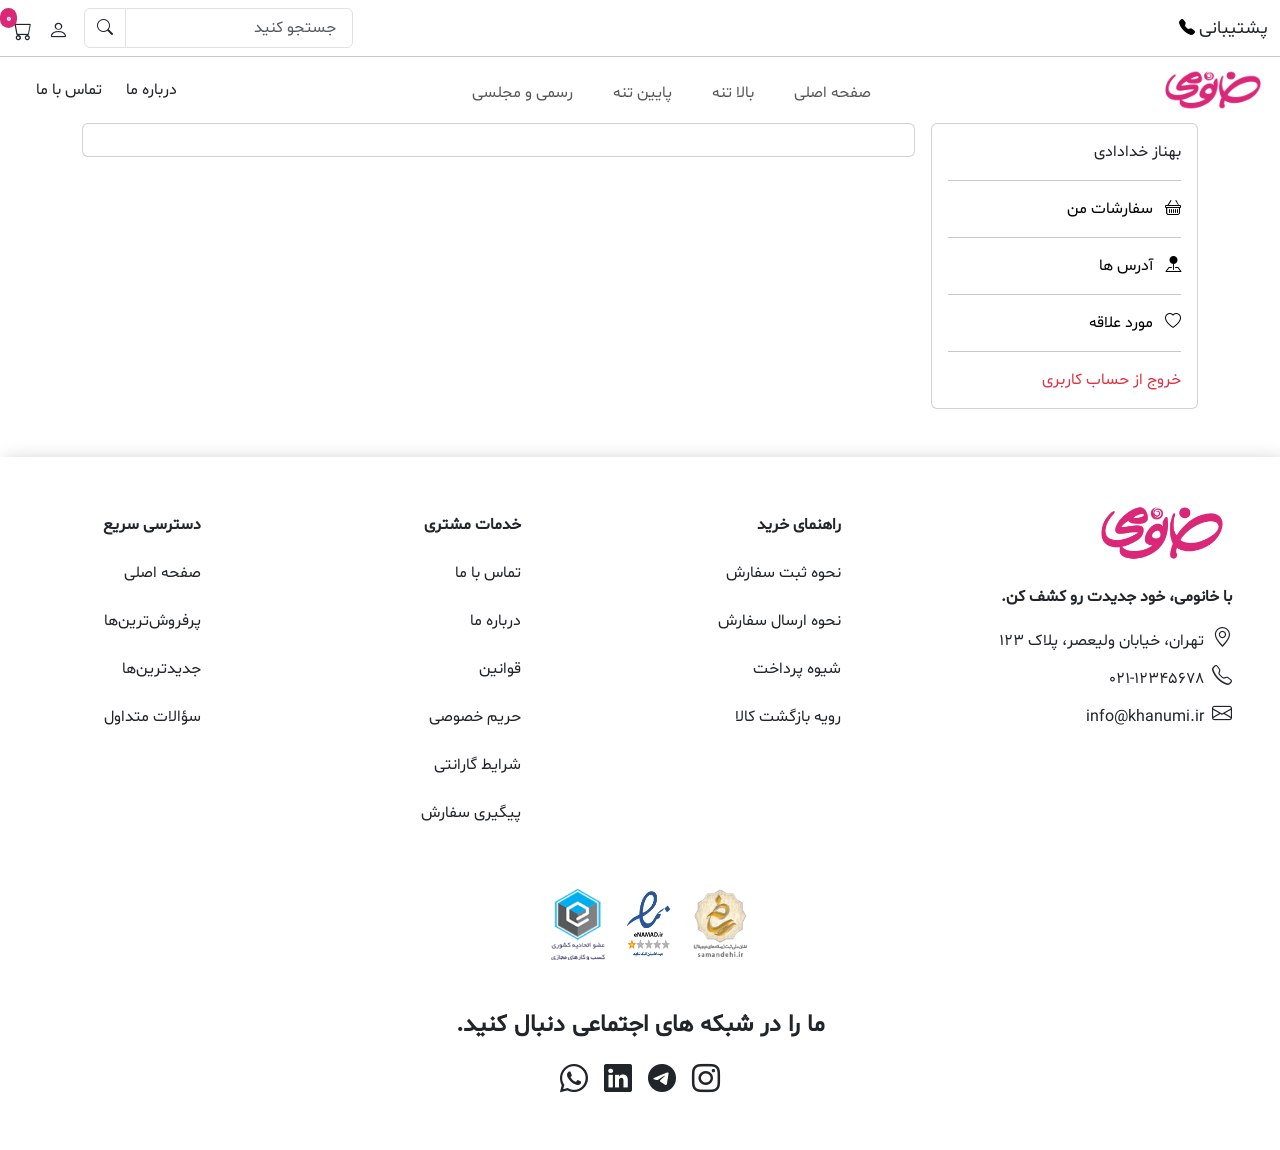
==== addresses.html @ 06909b6a "change" ====
<!DOCTYPE html>
<html lang="en">
<head>
    <meta charset="UTF-8">
    <meta name="viewport" content="width=device-width, initial-scale=1.0">
    <title>آدرس ها</title>
     <link rel="stylesheet" href="css/bootstrap.rtl.min.css">
    <link rel="stylesheet" href="font_reset_page.css">
    <link rel="stylesheet" href="https://cdnjs.cloudflare.com/ajax/libs/font-awesome/4.7.0/css/font-awesome.css">

    <link rel="stylesheet" href="icons/bootstrap-icons-1.11.3/font/bootstrap-icons.css">
</head>
<body>
    




    <nav class="navbar bg-white sticky-top">

        <!-- ....................نو بالا ...............-->
        <div id="top_nav"
            class=" d-flex justify-content-between align-items-center container-fluid  pb-2 d-none d-lg-flex">
            <div class=" align-items-center gap-2 ">
                <span id="consult">پشتیبانی</span>
                <a href="tel:555-555-5555" id="consult_icon" class="navbar-brand">
                    <i class="bi bi-telephone-fill"></i>
                </a>
            </div>

            <div class="d-flex align-items-center ">

                <div class="input-group me-3">
                    <input type="text" class="form-control" placeholder=" جستجو کنید">
                    <span class="input-group-text bg-white pt-2">
                        <i class="bi bi-search "></i>
                    </span>

                </div>



                <a href="signup_page.html" class="nav-link me-3 mt-2 basket_prof_icon "><i
                        class="bi bi-person fs-5"></i></a>

                <a href="shop_basket_page.html" class="nav-link mt-2 basket_prof_icon"><i
                        class="bi bi-cart fs-5"></i></a>
                <span id="count_delivery" class="badge position-absolute rounded-5 ">0</span>
            </div>
        </div>
        <hr class="w-100 m-0 d-none d-lg-block">

        <!-- ...........نو پایین........... -->
        <div id="bottom_nav" class=" d-flex navbar-expand-lg bg-white position-relative container-fluid pt-2 ">

            <!-- ..........لوگو............. -->
            <a id="logo_box" href="index.html" class="navbar-brand  d-lg-none">
                <img id="logo" src="pics/logo.png" alt="لوگو">
            </a>

            <a id="logo_box_desktop" href="index.html" class="navbar-brand d-none d-lg-flex ">
                <img id="logo" src="pics/logo.png" alt="لوگو">
            </a>


            <i class="bi bi-search fs-3 d-lg-none "></i>

            <!-- ........منوی همبرگری که فقط آف کانواس رو باز میکنه........ -->
            <button class="navbar-toggler position-absolute me-2" data-bs-toggle="offcanvas"
                data-bs-target="#mobile_offcanvas">
                <span class="navbar-toggler-icon"></span>
            </button>

            <!-- ...........منوی دسکتاپ........ -->
            <ul class="d-none d-lg-flex navbar-nav m-auto mt-2">
                <li class="nav-item me-4"><a class="nav-link" href="index.html">صفحه اصلی</a></li>

                <li id="upper_body_list" class="nav-item  me-4 ">
                    <span class="nav-link ">
                        بالا تنه </span>

                    <ul class="list-unstyled" id="upper_body_card">


                        <li class="mt-3"><a class="text-decoration-none text-dark" href="#"><img class="icons me-2"
                                    src="pics/blouse.png" alt="آیکون شومیز">شومیز</a></li>



                        <li class="mt-3"><a class="text-decoration-none text-dark" href="#"><img class="icons me-2"
                                    src="pics/suit-2.png" alt="آیکون کت">کت</a></li>



                        <li class="mt-3"><a class="text-decoration-none text-dark" href="#"><img class="icons me-2"
                                    src="pics/shaket-shirt.png" alt="آیکون شکت">شکت</a></li>


                        <li class="mt-3"><a class="text-decoration-none text-dark" href="#"><img class="icons me-2"
                                    src="pics/sweater-2.png" alt="آیکون پلیور">پلیور</a></li>


                        <li class="mt-3"><a class="text-decoration-none text-dark" href="#"><img class="icons me-2"
                                    src="pics/sweatshirt.png" alt="آیکون دورس">دورس</a></li>


                        <li class="mt-3"><a class="text-decoration-none text-dark" href="#"><img class="icons me-2"
                                    src="pics/classic.png" alt="آیکون ژیله">ژیله</a></li>


                        <li class="mt-3"><a class="text-decoration-none text-dark" href="#"><img class="icons me-2"
                                    src="pics/hoodie.png" alt="آیکون هودی">هودی</a></li>

                    </ul>



                </li>
                <li id="lower_body_list" class="nav-item  me-4 ">
                    <span class="nav-link courses">
                        پایین تنه </span>



                    <ul class="list-unstyled" id="lower_body_card">


                        <li class="mt-3"><a class="text-decoration-none text-dark" href="#"><img class="icons me-2"
                                    src="pics/skirt.png" alt="آیکون دامن">دامن</a></li>



                        <li class="mt-3"><a class="text-decoration-none text-dark" href="#"><img class="icons me-2"
                                    src="pics/woman-pants.png" alt="آیکون شلوار پارچه ای">شلوار پارچه ای</a></li>



                        <li class="mt-3"><a class="text-decoration-none text-dark" href="#"><img class="icons me-2"
                                    src="pics/jeans.png" alt="آیکون شلوار جین ">شلوار جین</a></li>


                    </ul>



                </li>

                <li id="
Official_parliamentary" class="nav-item  me-4 ">
                    <a class="text-decoration-none text-dark" href="#">
                        <span class="nav-link">
                            رسمی و مجلسی </span>
                    </a>

                </li>

            </ul>
            <a href="#" class="nav-item nav-link me-4 d-none d-lg-block">درباره ما</a>
            <a href="#" class="nav-item nav-link me-4 d-none d-lg-block">تماس با ما</a>



        </div>

    </nav>

    <!-- =================  منوی تبلت و موبایل =========-->

    <nav id="tablet_mobile_nav" class="d-lg-none navbar navbar-light   fixed-bottom d-flex justify-content-around ">
        <a class="nav-link text-center" href="index.html">
            <i class="bi bi-house fs-5"></i><br>صفحه اصلی
        </a>
        <a class="nav-link text-center" href="signup_page.html">
            <i class="bi bi-person fs-5"></i><br>پروفایل
        </a>
        <a class="nav-link text-center position-relative" href="shop_basket_page.html">
            <i class="bi bi-cart fs-5 "></i><br>سبد خرید
            <span id="count_delivery2" class="badge position-absolute rounded-5 "> 0</span>
        </a>

        <a class="nav-link text-center" href="tel:555-555-5555">
            <i class="bi bi-telephone-fill fs-5"></i><br>پشتیبانی
        </a>
    </nav>
    <!-- =========آف کانواس موبایل و تبلت=========== -->
    <div class="offcanvas offcanvas-start" id="mobile_offcanvas">
        <div class="offcanvas-header">
            <h5 class="offcanvas-title"><img class="w-25 mt-2 " src="pics/logo.png" alt="لوگوی سایت"></h5>
            <button type="button" class="btn-close" data-bs-dismiss="offcanvas"></button>
        </div>

        <div class="offcanvas-body">
            <div class="input-group  mb-3">
                <input type="text" class="form-control" placeholder=" جستجو کنید">
                <span class="input-group-text bg-white pt-2">
                    <i class="bi bi-search "></i>
                </span>

            </div>
            <!-- آکاردیون -->
            <ul class="navbar-nav accordion" id="mobileAccordion">

                <!--بالا تنه-->
                <li class="nav-item accordion-item border-0 ">
                    <h2 class="accordion-header">
                        <button class="accordion-button collapsed nav-link " type="button" data-bs-toggle="collapse"
                            data-bs-target="#acc_upperbody">
                            بالاتنه
                        </button>
                    </h2>


                    <ul id="acc_upperbody" class="list-unstyled ps-4 accordion-collapse collapse"
                        data-bs-parent="#mobileAccordion">

                        <li class="mt-3"><a class="text-decoration-none text-dark" href="#"><img class="icons me-2"
                                    src="pics/blouse.png" alt="آیکون شومیز">شومیز</a></li>



                        <li class="mt-3"><a class="text-decoration-none text-dark" href="#"><img class="icons me-2"
                                    src="pics/suit-2.png" alt="آیکون کت">کت</a></li>



                        <li class="mt-3"><a class="text-decoration-none text-dark" href="#"><img class="icons me-2"
                                    src="pics/shaket-shirt.png" alt="آیکون شکت">شکت</a></li>


                        <li class="mt-3"><a class="text-decoration-none text-dark" href="#"><img class="icons me-2"
                                    src="pics/sweater-2.png" alt="آیکون پلیور">پلیور</a></li>


                        <li class="mt-3"><a class="text-decoration-none text-dark" href="#"><img class="icons me-2"
                                    src="pics/sweatshirt.png" alt="آیکون دورس">دورس</a></li>


                        <li class="mt-3"><a class="text-decoration-none text-dark" href="#"><img class="icons me-2"
                                    src="pics/classic.png" alt="آیکون ژیله">ژیله</a></li>


                        <li class="mt-3 mb-2"><a class="text-decoration-none text-dark" href="#"><img class="icons me-2"
                                    src="pics/hoodie.png" alt="آیکون هودی">هودی</a></li>


                    </ul>

                </li>

                <!-- پایین تنه -->
                <li class="nav-item accordion-item border-0">
                    <h2 class="accordion-header">
                        <button class="accordion-button collapsed nav-link " type="button" data-bs-toggle="collapse"
                            data-bs-target="#acc_lowerbody">

                            پایین تنه
                        </button>
                    </h2>


                    <ul id="acc_lowerbody" class="list-unstyled ps-4 accordion-collapse collapse"
                        data-bs-parent="#mobileAccordion">

                        <li class="mt-3"><a class="text-decoration-none text-dark" href="#"><img class="icons me-2"
                                    src="pics/skirt.png" alt="آیکون دامن">دامن</a></li>



                        <li class="mt-3"><a class="text-decoration-none text-dark" href="#"><img class="icons me-2"
                                    src="pics/woman-pants.png" alt="آیکون شلوار پارچه ای">شلوار پارچه ای</a></li>



                        <li class="mt-3"><a class="text-decoration-none text-dark" href="#"><img class="icons me-2"
                                    src="pics/jeans.png" alt="آیکون شلوار جین ">شلوار جین</a></li>
                    </ul>

                </li>

                <!-- رسمی و مجلسی -->
                <li id="
Official_parliamentary" class="nav-item  me-4  ms-3 mt-3">
                    <a class="text-decoration-none text-dark" href="#">
                        <span class="nav-link">
                            رسمی و مجلسی </span>
                    </a>

                </li>
                <li class="nav-item  ms-3 mt-3"><a class="nav-link" href="#">درباره ما</a></li>
                <li class="nav-item mt-3 ms-3"><a class="nav-link" href="#">تماس با ما</a></li>


            </ul>


        </div>
    </div>

  <main>





        <section class="container">

            <div class="row g-3">

                <div class="col-12  col-lg-3">

                    <div class="card">

                        <div class="card-body">

                            <span class="d-block">بهناز خدادادی</span>
                            <hr>
                            <a href="shop_basket_page.html" class="d-block text-decoration-none text-black">
                                <i class="bi-basket me-2"></i>
                                سفارشات من
                            </a>
                            <hr>
                            <a href="" class="d-block text-decoration-none text-black">
                                <i class="bi bi-pin-map-fill me-2"></i>
                                آدرس ها
                            </a>
                            <hr>
                            <a href="" class="d-block text-decoration-none text-black">
                                <i class="bi-heart me-2"></i>
                                مورد علاقه </a>
                            <hr>
                            <span class="text-danger">خروج از حساب کاربری</span>
                        </div>


                    </div>


                </div>


                <div class="col-12  col-lg-9">

                    <div class="card ">

                        <div class="card-body">

                        
<div id="addresses">


</div>


                        </div>

                    </div>
                </div>
            </div>
        </section>


    </main>

    <!-- =============فوتر========== -->
    <footer class="container-fluid text-dark py-5 mt-5">
        <div class="row g-4">
            <div id="logo_info_side" class="col-lg-4 col-12 ps-lg-5">
                <img id="footer_logo" class="mb-3" src="pics/logo.png" alt="لوگو">
                <p id="slogan_text" class="fw-bold mt-2">
                    با خانومی، خود جدیدت رو کشف کن.
                </p>

                <p class="mb-2 d-flex align-items-center gap-2">
                    <a class="text-decoration-none text-dark" href="#">
                        <i class="bi bi-geo-alt fs-5 me-1"></i>
                        تهران، خیابان ولیعصر، پلاک ۱۲۳
                    </a>
                </p>

                <p class="mb-2 d-flex align-items-center gap-2">
                    <a class="text-decoration-none text-dark" href="#">
                        <i class="bi bi-telephone fs-5 me-1"></i>
                        021-12345678
                    </a>
                </p>

                <p class=" align-items-center gap-2">
                    <a class="text-decoration-none text-dark" href="#">
                        <i class="bi bi-envelope fs-5 me-1"></i>
                        info@khanumi.ir
                    </a>
                </p>
            </div>

            <hr class="border-dark d-lg-none">
            <!-- ستون راهنمای خرید -->

            <ul id="buy_guide_column" class="col-4 col-lg-3  list-unstyled footer_ul">
                <li class="fw-bold mt-2">راهنمای خرید</li>
                <li class="mt-4"><a href="#" class="text-dark text-decoration-none">نحوه ثبت سفارش</a></li>
                <li class="mt-4"><a href="#" class="text-dark  text-decoration-none">نحوه ارسال سفارش</a></li>
                <li class="mt-4"><a href="#" class="text-dark text-decoration-none">شیوه پرداخت</a></li>
                <li class="mt-4"><a href="#" class="text-dark text-decoration-none">رویه بازگشت کالا</a></li>
            </ul>

            <!-- .........ستون خدمات مشتری..... -->


            <ul class="col-4 col-lg-3 list-unstyled footer_ul">
                <li class="fw-bold mt-2">خدمات مشتری</li>
                <li class="mt-4"><a href="#" class="text-dark text-decoration-none">تماس با ما</a></li>
                <li class="mt-4"><a href="#" class="text-dark text-decoration-none">درباره ما</a></li>
                <li class="mt-4"><a href="#" class="text-dark text-decoration-none"> قوانین</a></li>
                <li class="mt-4"><a href="#" class="text-dark text-decoration-none">حریم خصوصی</a></li>
                <li class="mt-4"><a href="#" class="text-dark text-decoration-none"> شرایط گارانتی</a></li>
                <li class="mt-4"><a href="#" class="text-dark text-decoration-none"> پیگیری سفارش</a></li>
            </ul>
            <ul class="col-4 col-lg-2 list-unstyled footer_ul ">
                <li class="fw-bold mt-2">دسترسی سریع</li>
                <li class="mt-4"><a href="#" class="text-decoration-none text-dark">صفحه اصلی</a></li>
                <li class="mt-4"><a href="#" class="text-decoration-none text-dark">پرفروش‌ترین‌ها</a></li>
                <li class="mt-4"><a href="#" class="text-decoration-none text-dark">جدیدترین‌ها</a></li>
                <li class="mt-4"><a href="#" class="text-decoration-none text-dark">سؤالات متداول</a></li>
            </ul>
        </div>
        <div class="d-flex justify-content-center mt-5">
            <img class="trust_logo me-3" src="pics/samandehi-logo.png" alt="لوگو ساماندهی">
            <img class="trust_logo me-3" src="pics/enamad.png" alt="لوگو اینماد">
            <img class="trust_logo me-3" src="pics/credit-union.png" alt="لوگو اتحادیه کشوری">
        </div>

        <p class="mt-5 text-center fw-bold fs-4">ما را در شبکه های اجتماعی دنبال کنید.</p>
        <div id="social_box" class="d-flex justify-content-center gap-3">
            <a class="text-decoration-none text-dark fs-3" href="http://instagram.com/p/
"><i class="bi bi-instagram"></i></a>
            <a class="text-decoration-none text-dark fs-3" href="https://t.me/+41794997040
"><i class="bi bi-telegram "></i></a>
            <a class="text-decoration-none text-dark fs-3" href="https://www.linkedin.com"><i
                    class="bi bi-linkedin "></i></a>
            <a class="text-decoration-none text-dark fs-3" href="https://wa.me/+41794997040
"><i class="bi bi-whatsapp "></i></a>
        </div>
    </footer>




    <script src="index.js"></script>
    <script src="addresses.js"></script>
    <script src="js/bootstrap.bundle.min.js"></script>


</body>
</html>
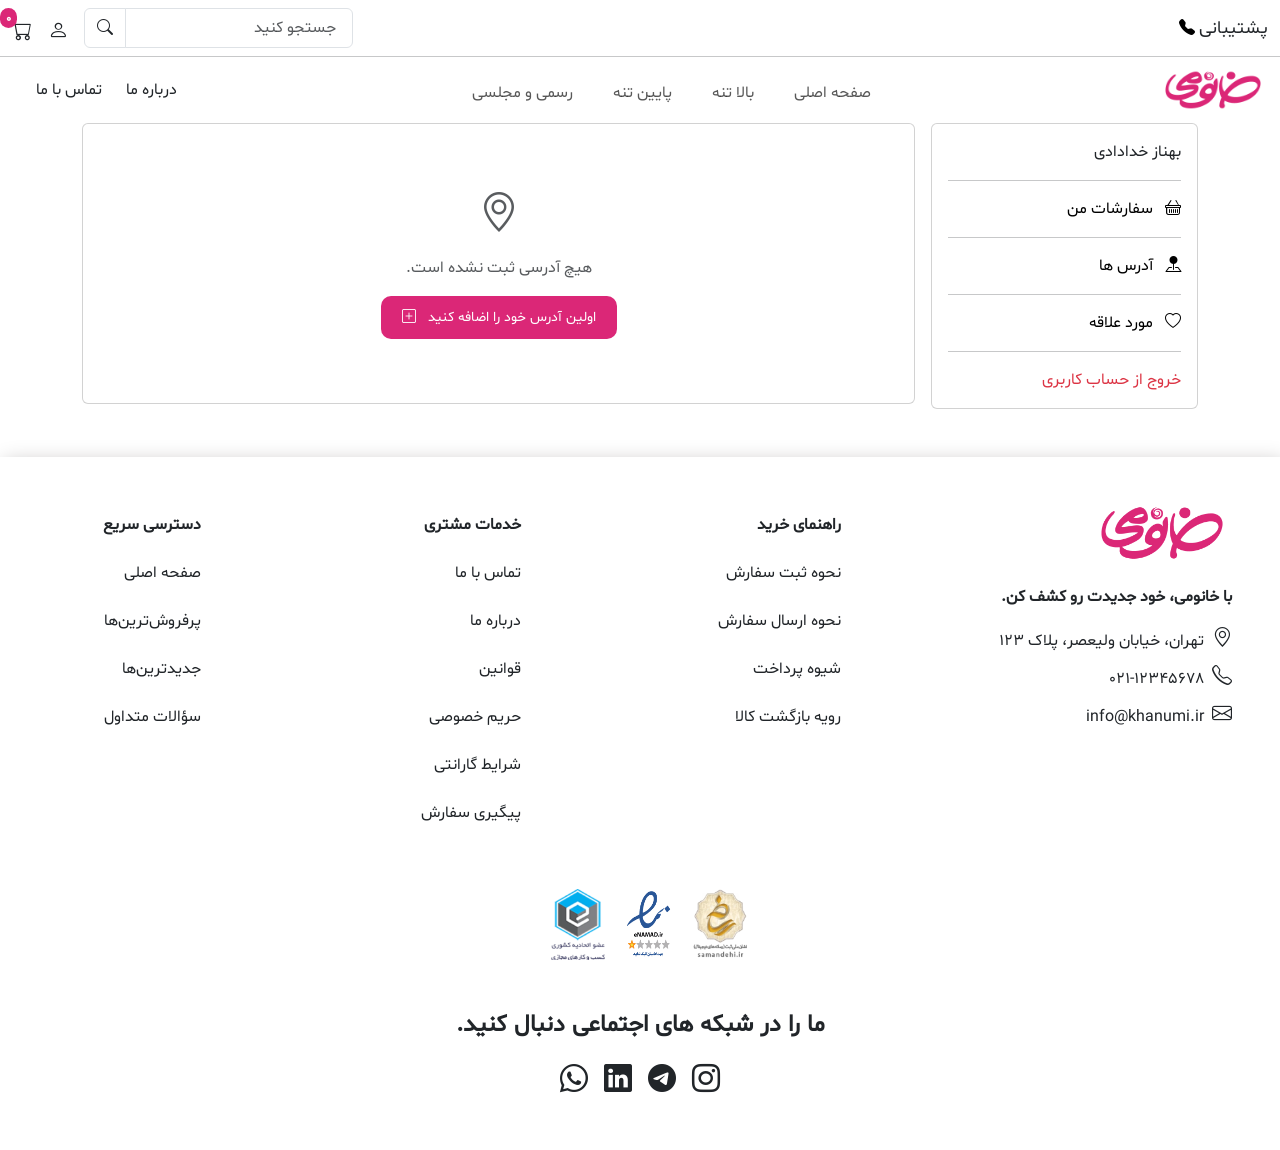
==== commit 6c7d2394: "changing" ====
--- a/addresses.html
+++ b/addresses.html
@@ -450,5 +450,6 @@
     <script src="js/bootstrap.bundle.min.js"></script>
 
 
+
 </body>
 </html>
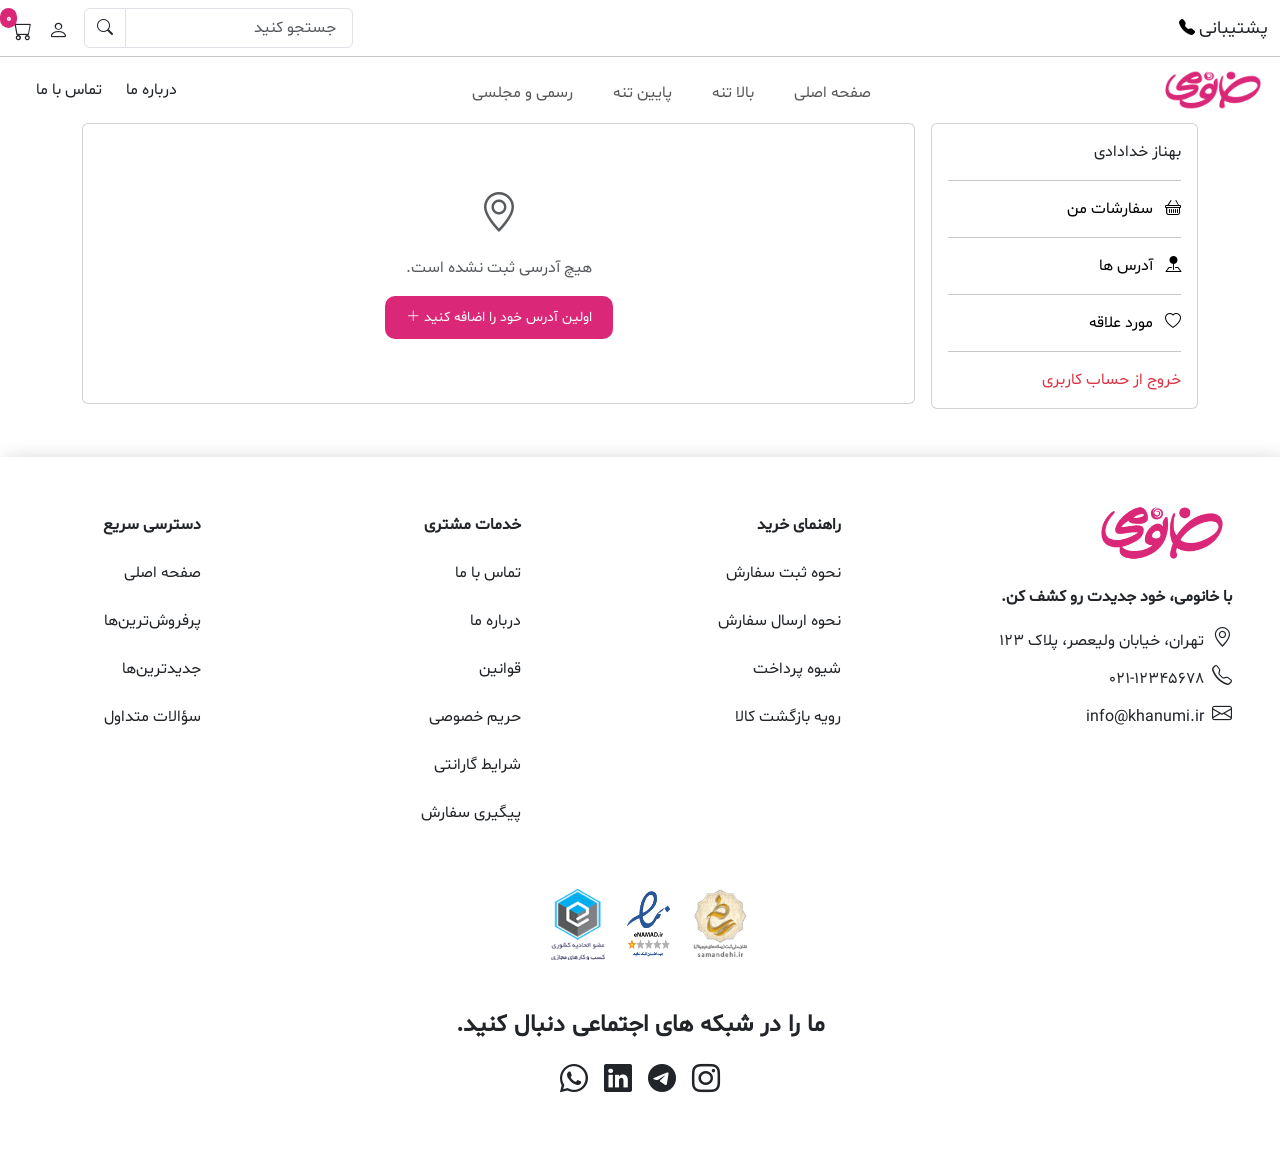
==== commit 1fd6c053: "change" ====
--- a/addresses.html
+++ b/addresses.html
@@ -442,12 +442,55 @@
         </div>
     </footer>
 
-
-
-
+<!-- === Modal Structure for Adding/Editing Address === -->
+<div class="modal fade" id="addressModal">
+    <div class="modal-dialog modal-lg">
+        <div class="modal-content">
+            <div class="modal-header">
+                <h5 class="modal-title" id="addressModalLabel">افزودن آدرس جدید</h5>
+                <button type="button" class="btn-close" data-bs-dismiss="modal" ></button>
+            </div>
+            <div class="modal-body">
+                <form id="addressForm">
+                    <!-- Hidden input for index, to know if we are editing or adding -->
+                    <input type="hidden" id="addressIndex">
+
+                    <div class="row g-3">
+                        <div class="col-md-6 col-12">
+                            <label for="addressTitle" class="form-label">عنوان آدرس (مثال: خانه، محل کار)</label>
+                            <input onkeypress="check_address_title(event)" type="text" class="form-control" id="addressTitle" placeholder="خانه">
+                        </div>
+                        <div class="col-md-6 col-12">
+                            <label for="addressPhone" class="form-label">شماره تماس</label>
+                            <input onkeyup="check_mobile_address(event)" type="number" class="form-control" id="addressPhone" placeholder="0912xxxxxxx">
+                        </div>
+                        <div class="col-6">
+                            <label for="addressCity" class="form-label">شهر</label>
+                            <input onkeypress="check_city(event)" type="text" class="form-control" id="addressCity" placeholder="تهران">
+                        </div>
+                        <div class="col-9">
+                            <label for="addressStreet" class="form-label">خیابان و کوچه</label>
+                            <input onkeypress="check_street(event)" type="text" class="form-control" id="addressStreet" placeholder="خیابان اصلی، کوچه فرعی">
+                        </div>
+                        <div class="col-12">
+                            <label for="addressDetails" class="form-label">پلاک، واحد، طبقه</label>
+                            <textarea onkeypress="check_details(event)" class="form-control" id="addressDetails" rows="3" placeholder="پلاک 10، واحد 2"></textarea>
+                        </div>
+                    </div>
+                </form>
+            </div>
+            <div class="modal-footer">
+                <button type="button" class="btn btn-secondary" data-bs-dismiss="modal">انصراف</button>
+                <button type="button" class="btn btn-primary" id="saveAddressBtn">ذخیره آدرس</button>
+            </div>
+        </div>
+    </div>
+</div>
+
+    <script src="js/bootstrap.bundle.min.js"></script>
     <script src="index.js"></script>
     <script src="addresses.js"></script>
-    <script src="js/bootstrap.bundle.min.js"></script>
+
 
 
 
